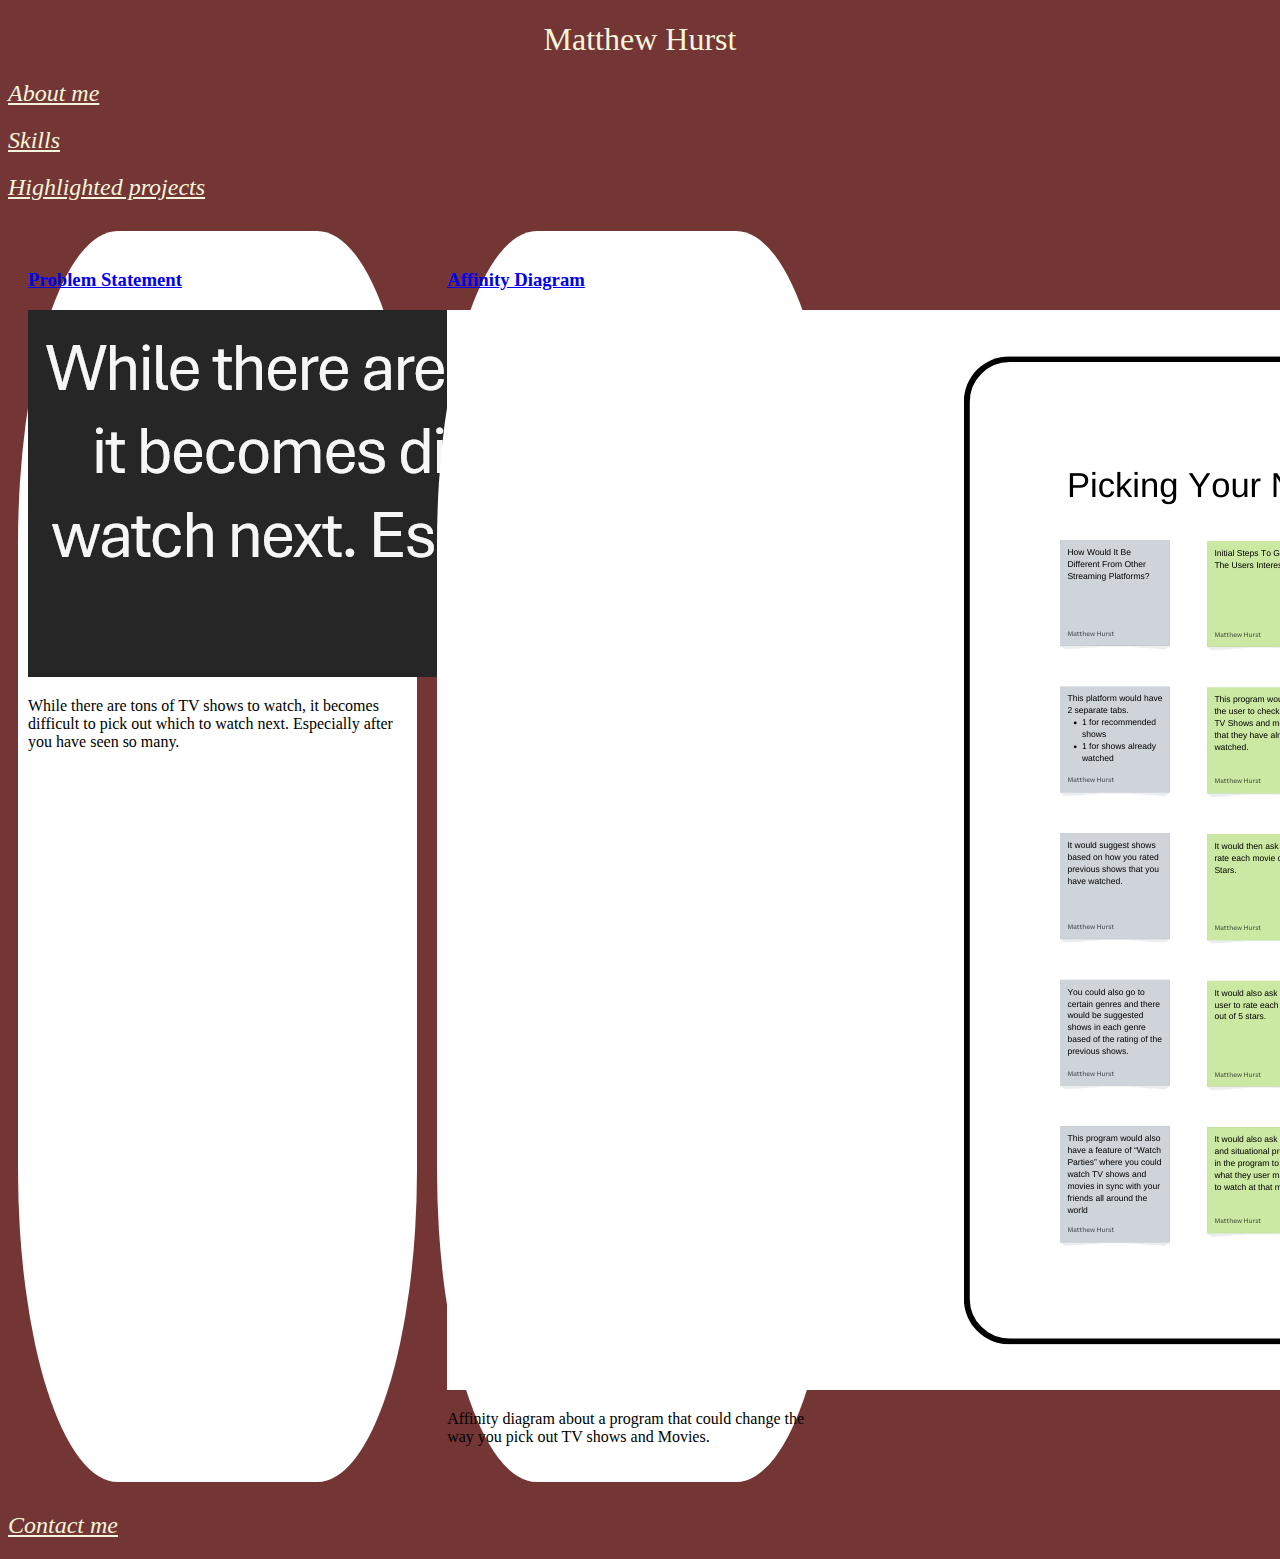
==== index.html @ b9569a74 "Affinity Diagram" ====
<!DOCTYPE html>
<html>
    <head>
    <title>CSCE 190: [Matthew Hurst]</title>
    <link rel="stylesheet" href="styles.css">
    </head>
    <body>
    <h1>Matthew Hurst</h1>
        <h2>About me</h2>
        <div class="about"></div>

        <h2>Skills</h2>
        <div class="skills"></div>

        <h2>Highlighted projects</h2>
        <div class = "projects">
            <!-- Problem Statement Assignment -->
            <section class="project">
                <a href="files/problem_statement.pdf">
                    <h3>Problem Statement</h3>
                </a>
            <a href="files/problem_statement.pdf">
                <img src="images/problem-statement.png">
            </a>

            <p>While there are tons of TV shows to watch, it becomes difficult to pick out which to watch next. Especially after you have seen so many. </p>
            </section>
            <!--Affinity Diagram Assignment -->
            <section class="project">
                <a href="files/affinity.pdf.pdf"><h3>Affinity Diagram</h3></a>
                    <a href="files/affinity.pdf.pdf">
                        <img src="images/affinity.png"></a>
            <p>
            Affinity diagram about a program that could change the way you pick out TV shows and Movies. 
            </p>
        </section>
        </div>

        <h2>Contact me</h2>
        <div class="contact"></div>

    </body>
</html>
---- styles.css ----
body {
    background-color: rgb(115, 54, 53);
    font-family:'Times New Roman', Times, serif
    }
    
    h1 {
    color: beige;
    text-align: center;
    font-weight: 500;
    }
    
    h2{
        color: beige;
        text-align: left;
        text-decoration: underline;
        font-style: italic;
        font-weight: 500;

    }
    p{
        color: black;
    }

    .projects { 
        display:flex; 
        flex-wrap:wrap; 
    }

    .project {
        width: 30%;
        margin: 10px;
        padding: 20px 10px;
        background: white; 
        border-radius: 25%;
    }
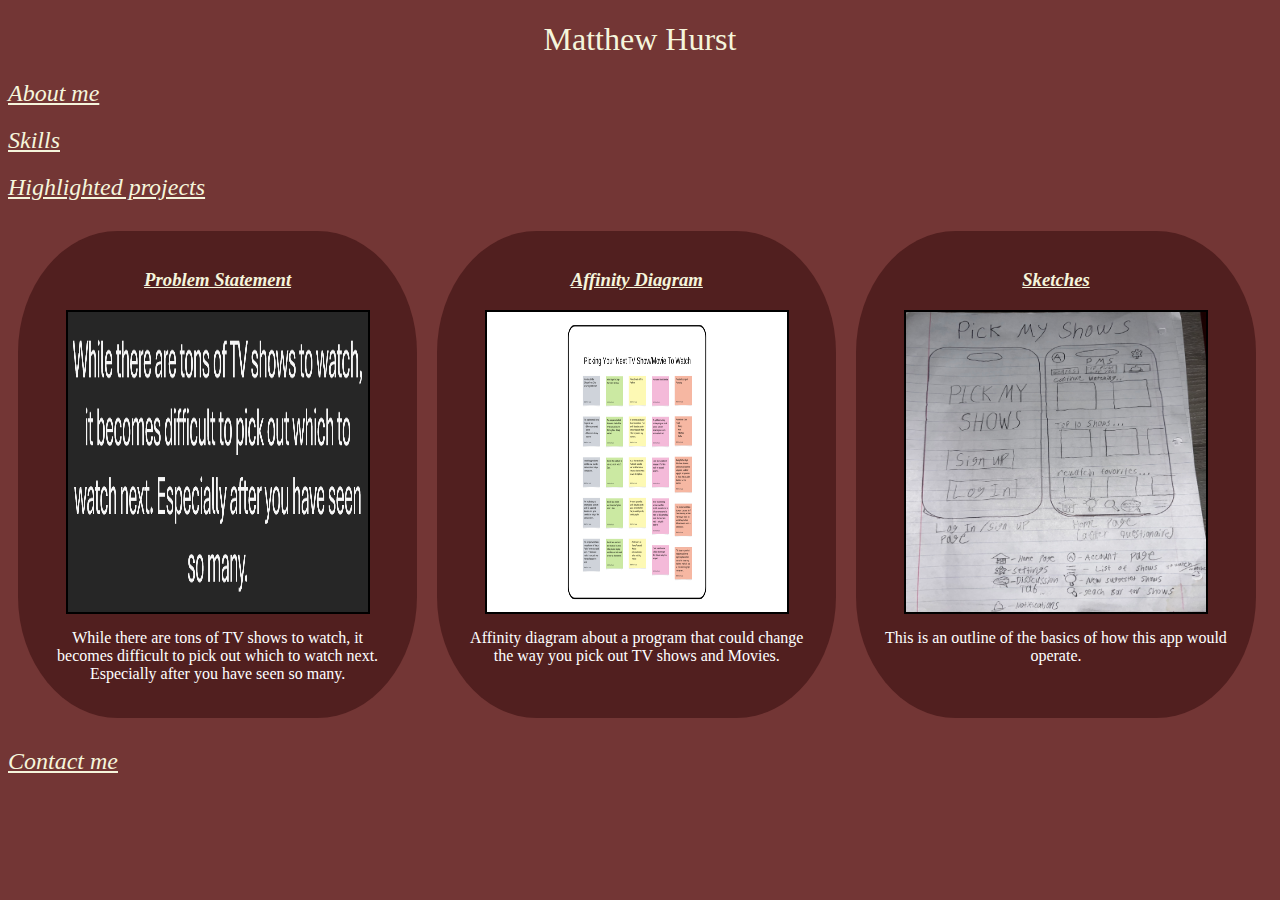
==== commit 35f5bb9e: "Sketches + Fixing Background" ====
--- a/index.html
+++ b/index.html
@@ -30,10 +30,20 @@
                 <a href="files/affinity.pdf.pdf"><h3>Affinity Diagram</h3></a>
                     <a href="files/affinity.pdf.pdf">
                         <img src="images/affinity.png"></a>
-            <p>
-            Affinity diagram about a program that could change the way you pick out TV shows and Movies. 
-            </p>
+            <p> Affinity diagram about a program that could change the way you pick out TV shows and Movies. </p>
+
         </section>
+            <!--Sketches Assignment-->
+            <section class="project">
+                <a href="files/Sketches_DOC.pdf">
+                    <h3>Sketches</h3>
+                </a>
+                <a href="files/Sketches_DOC.pdf">
+                    <img src="images/Sketches_IMG.jpg">
+                </a>
+                <p> This is an outline of the basics of how this app would operate. </p>
+            </section>
+
         </div>
 
         <h2>Contact me</h2>
--- a/styles.css
+++ b/styles.css
@@ -18,7 +18,7 @@
 
     }
     p{
-        color: black;
+        color: white;
     }
 
     .projects { 
@@ -30,6 +30,25 @@
         width: 30%;
         margin: 10px;
         padding: 20px 10px;
-        background: white; 
+        background: rgb(81, 31, 31); 
         border-radius: 25%;
+    }
+    .project img{
+        width: 300px;
+        height: 300px;
+        margin: 10px;
+        border: 2px solid black; 
+        display: block;
+        margin: auto;
+    }
+    a { /* change the appearance of ALL links */
+        text-decoration: none;
+        text-align: center;
+        color: beige;
+        font-style: italic;
+        text-decoration: underline;
+    }
+    .project p { /* change the appearance of paragraph tags inside .project divs */
+        text-align: center;
+        margin: 15px;
     }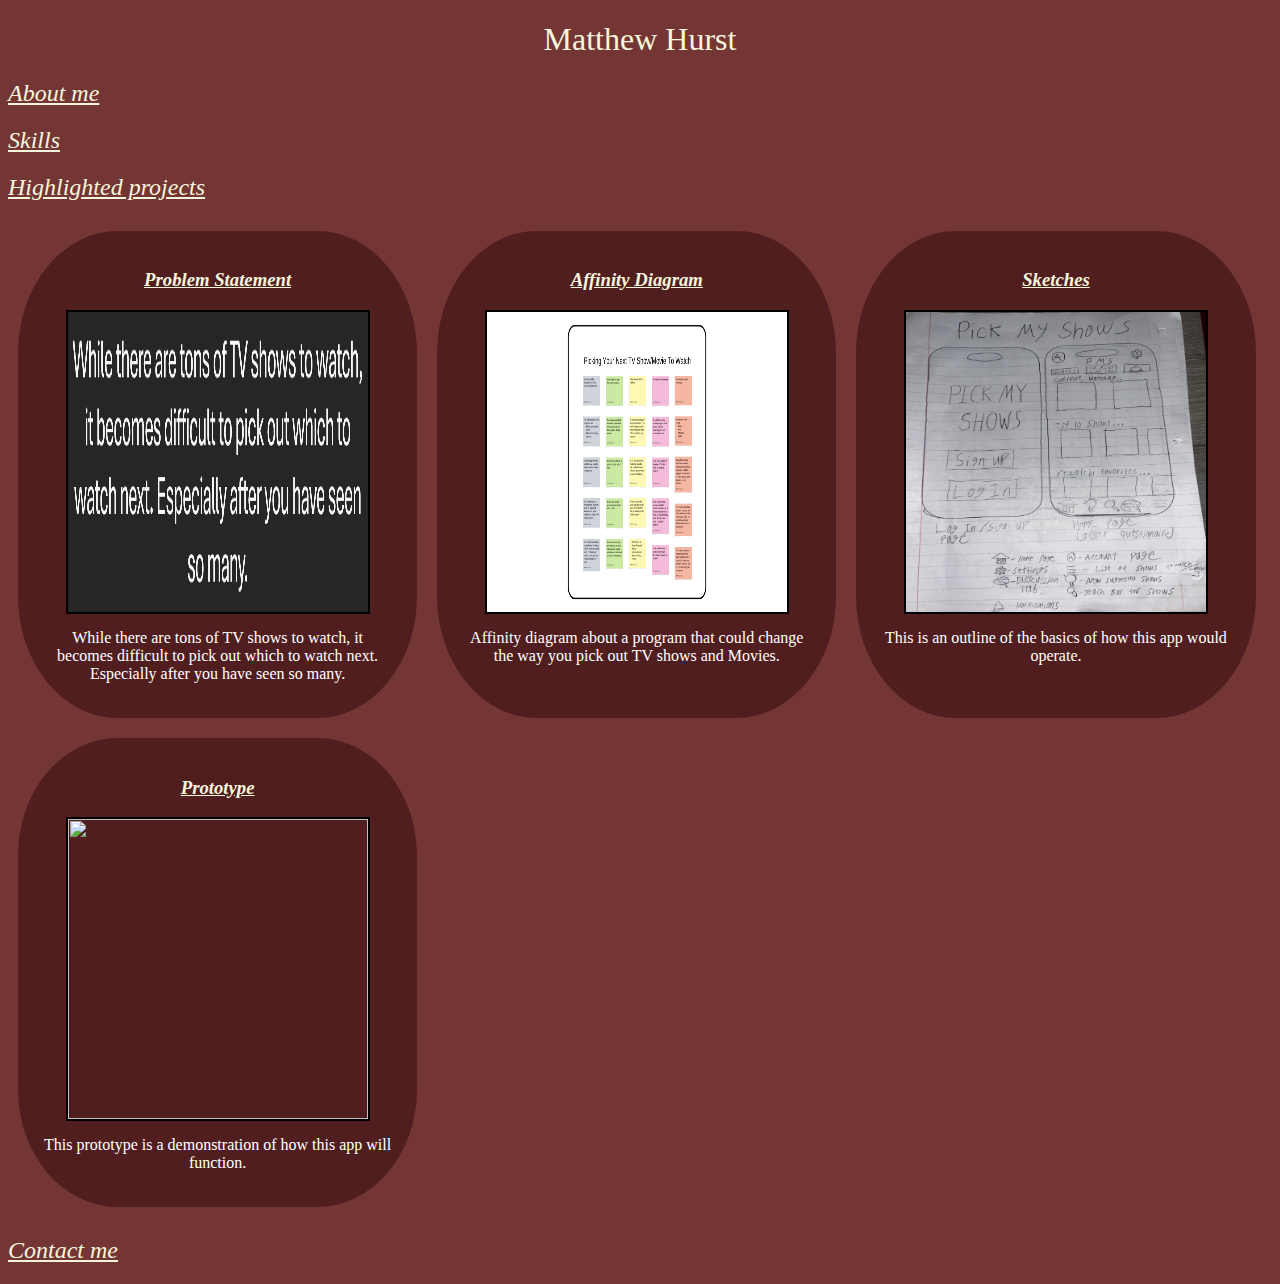
==== commit 89c48a91: "Paper Prototype" ====
--- a/index.html
+++ b/index.html
@@ -44,6 +44,16 @@
                 <p> This is an outline of the basics of how this app would operate. </p>
             </section>
 
+            <!--Paper Prototype Assignment-->
+            <section class="project">
+                <a href="files/Paper_Prototype.pdf">
+                    <h3> Prototype</h3>
+                </a>
+                <a href="files/Paper_Prototype.pdf">
+                    <img src="images/Proto_Photo.png">
+                </a>
+                <p> This prototype is a demonstration of how this app will function.  </p>
+                </section>
         </div>
 
         <h2>Contact me</h2>
--- a/styles.css
+++ b/styles.css
@@ -30,7 +30,7 @@
         width: 30%;
         margin: 10px;
         padding: 20px 10px;
-        background: rgb(81, 31, 31); 
+        background: rgb(81, 30, 31); 
         border-radius: 25%;
     }
     .project img{
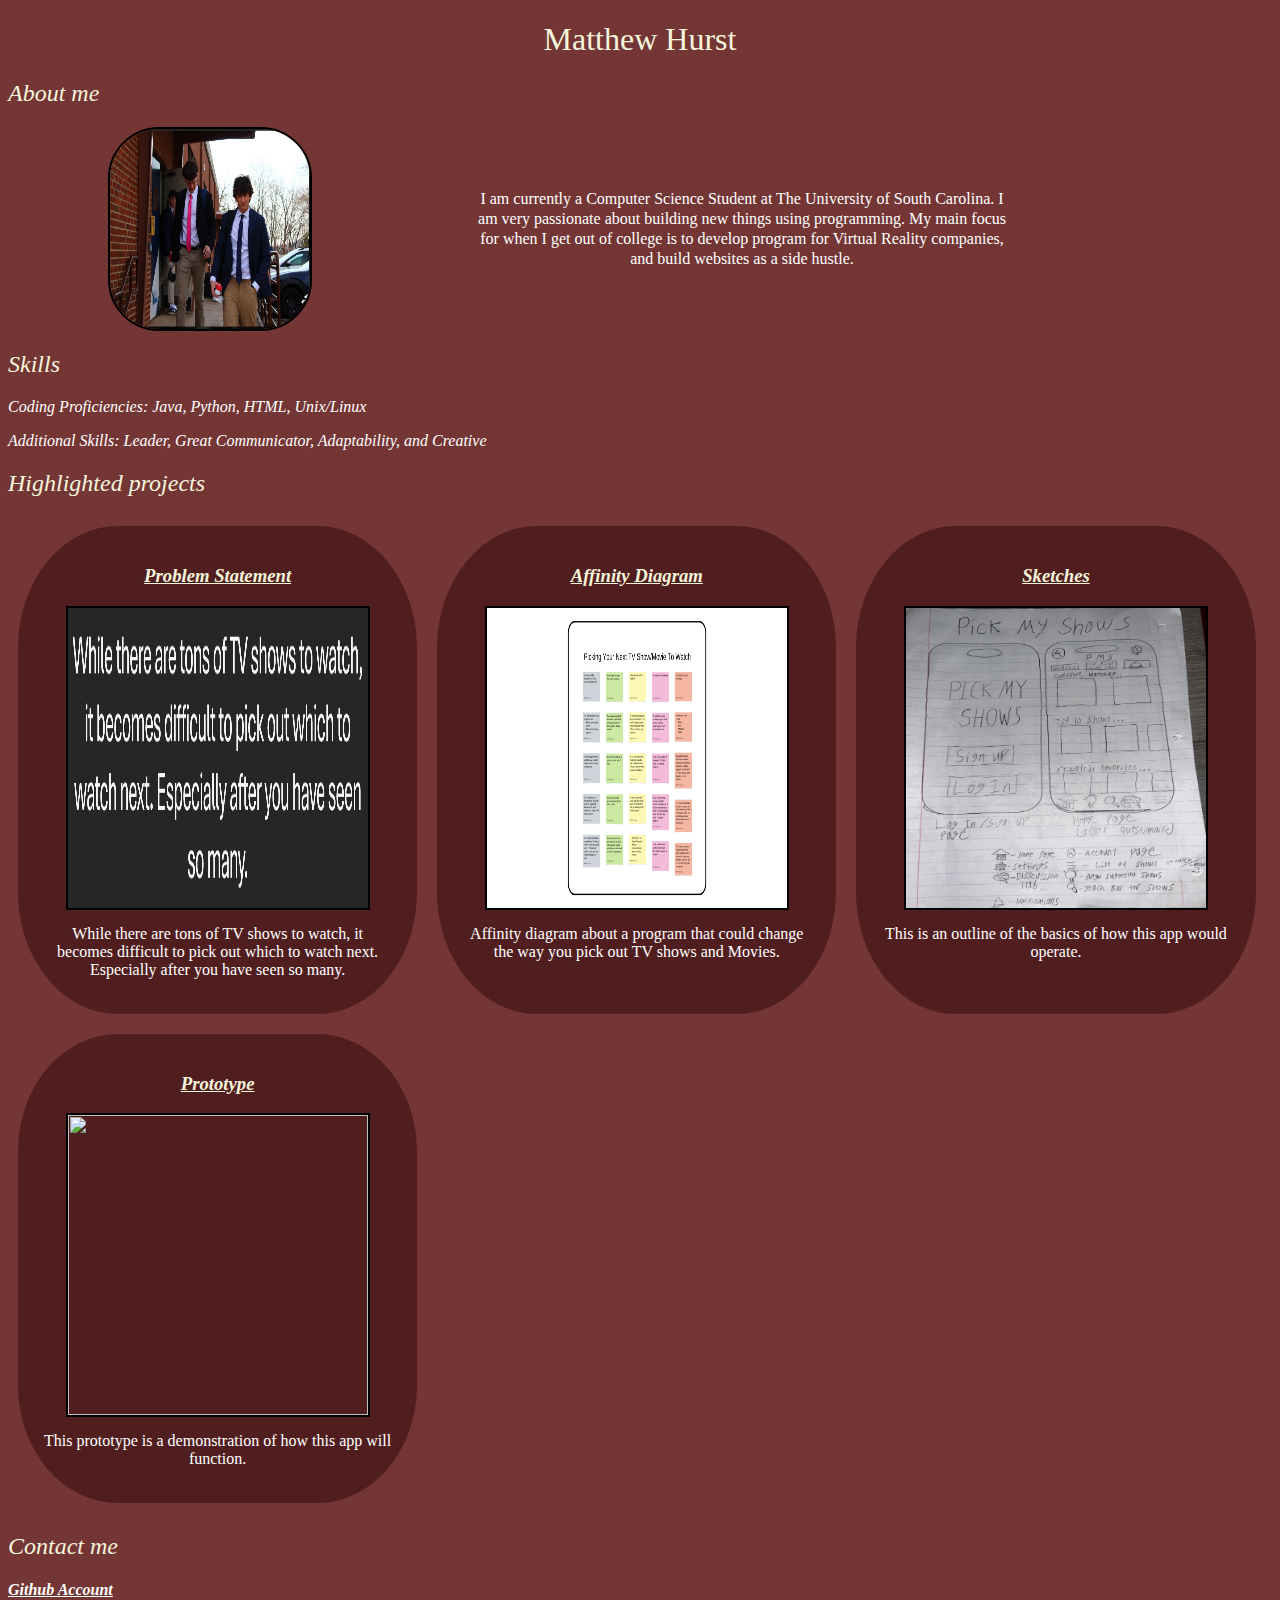
==== commit 18175b6c: "About Me / Skills / Contact Me" ====
--- a/index.html
+++ b/index.html
@@ -7,10 +7,22 @@
     <body>
     <h1>Matthew Hurst</h1>
         <h2>About me</h2>
-        <div class="about"></div>
+        <div class="about">
+            <!-- About Me -->
+            <img src="images/Portfolio_Test.JPG">
+            <p>
+            I am currently a Computer Science Student at The University of South Carolina.
+            I am very passionate about building new things using programming. My main focus 
+            for when I get out of college is to develop program for Virtual Reality companies, and build 
+            websites as a side hustle. 
+            </p>
+        </div>
 
         <h2>Skills</h2>
-        <div class="skills"></div>
+        <div class="skills">
+        <p>Coding Proficiencies:   Java, Python, HTML, Unix/Linux<p>
+        <p>Additional Skills:   Leader, Great Communicator, Adaptability, and Creative<p>
+        </div>
 
         <h2>Highlighted projects</h2>
         <div class = "projects">
@@ -57,7 +69,15 @@
         </div>
 
         <h2>Contact me</h2>
-        <div class="contact"></div>
+        <div class="contact">
+            <!--Github Accont-->
+            <section class = "contact">
+                <a href="https://github.com/mhurst1">
+                <h4>Github Account</h4>
+                </a>
+            </section>
+            <!--Make This an Email LINK BELOW-->
+        </div>
 
     </body>
 </html>--- a/styles.css
+++ b/styles.css
@@ -12,7 +12,6 @@
     h2{
         color: beige;
         text-align: left;
-        text-decoration: underline;
         font-style: italic;
         font-weight: 500;
 
@@ -51,4 +50,39 @@
     .project p { /* change the appearance of paragraph tags inside .project divs */
         text-align: center;
         margin: 15px;
+    }
+    .about{
+        display:flex;
+        flex-wrap:wrap;
+        margin-right: 100px;
+        margin-left: 100px;
+        justify-content: center;
+    }  
+    .about img {
+        width: 200px;
+        height: 200px;
+        border-radius: 25%;
+        border: 2px solid black
+    }
+    .about p {
+        width:50%;
+        text-align: center;
+        margin: auto;
+        line-height: 125%;
+    }
+    .skills p{
+        color: white;
+        font-size: medium;
+        font-style: italic;
+        
+    }
+    .contact p{
+        color: white;
+        text-decoration: underline;
+    }
+
+    h4{
+        text-align: left;
+        color: white;
+        text-decoration: underline;
     }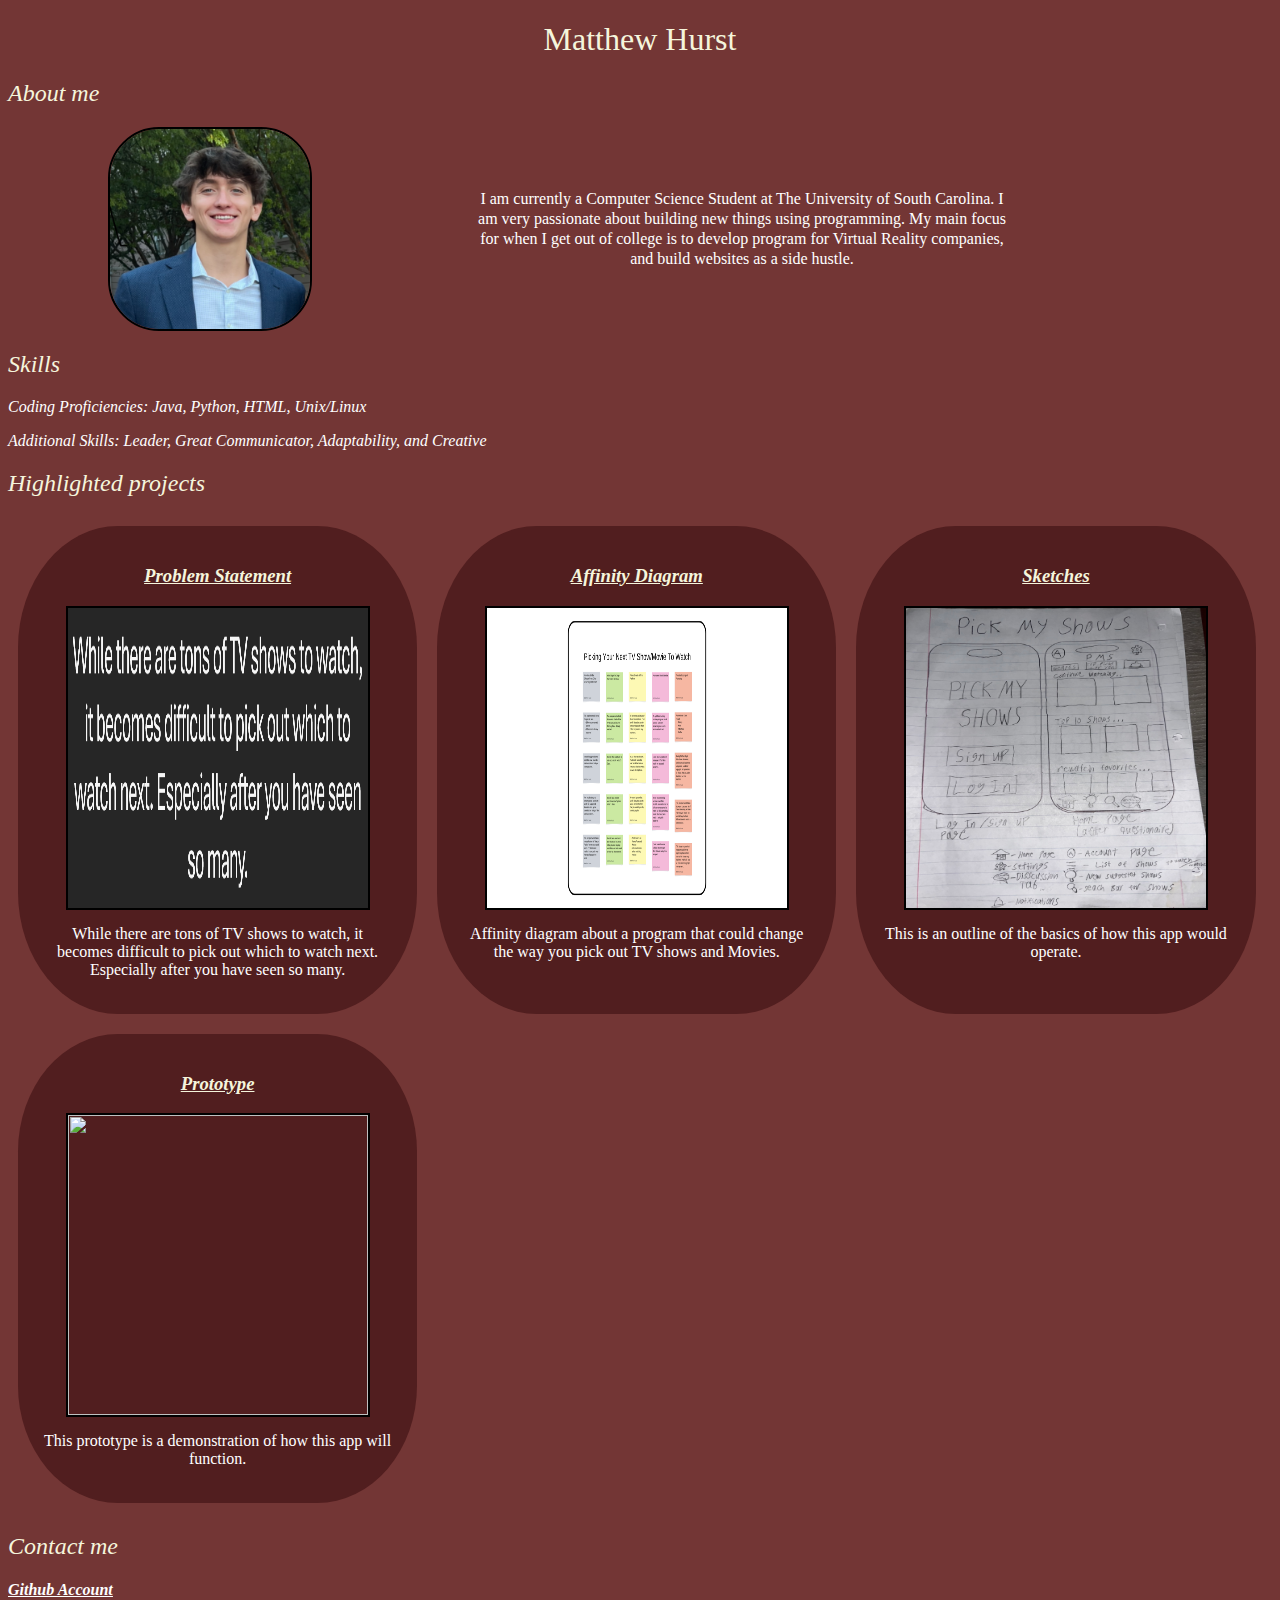
==== commit 27ce2808: "Picture Change" ====
--- a/index.html
+++ b/index.html
@@ -9,7 +9,7 @@
         <h2>About me</h2>
         <div class="about">
             <!-- About Me -->
-            <img src="images/Portfolio_Test.JPG">
+            <img src="images/Portfolio Picture.jpg">
             <p>
             I am currently a Computer Science Student at The University of South Carolina.
             I am very passionate about building new things using programming. My main focus 
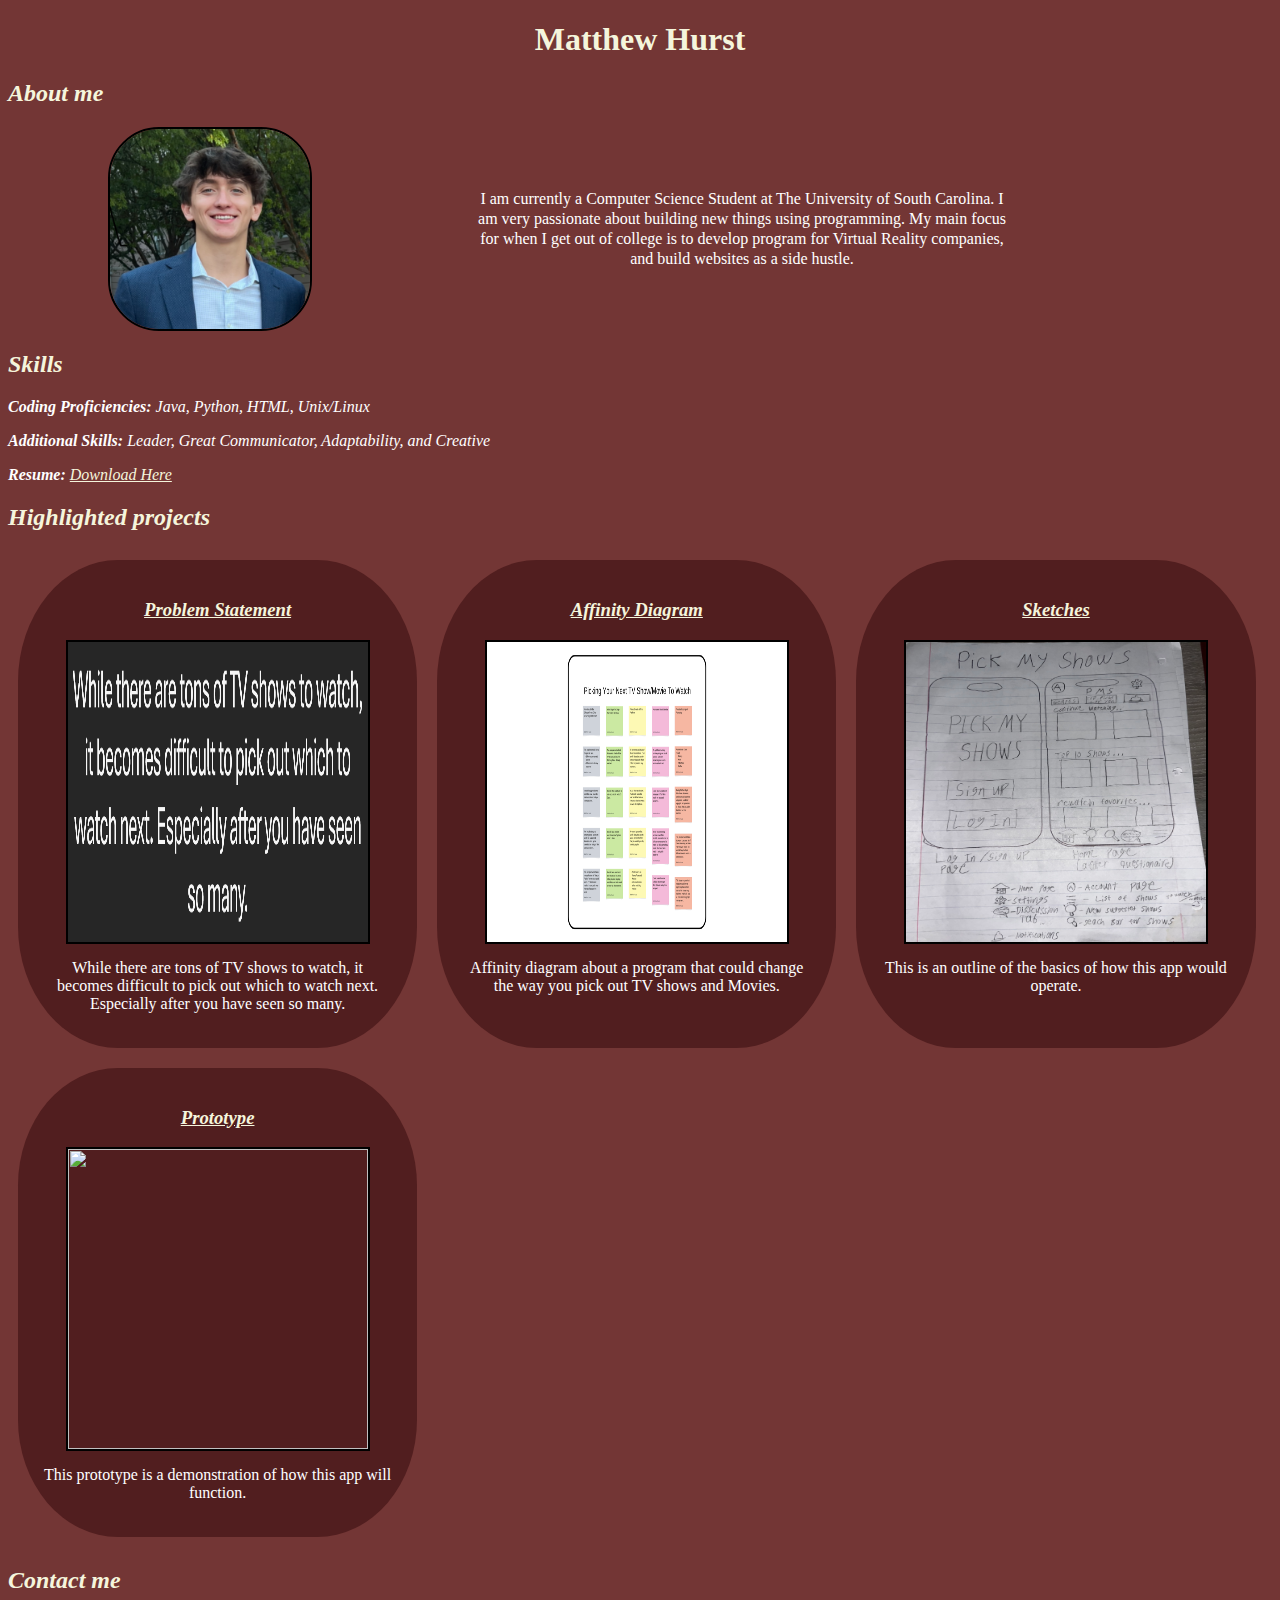
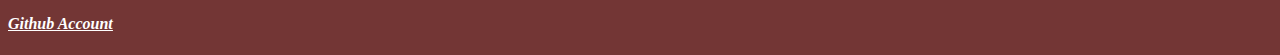
==== commit 3088ab0f: "Resume Upload / Minor Changes To Headers" ====
--- a/index.html
+++ b/index.html
@@ -5,8 +5,8 @@
     <link rel="stylesheet" href="styles.css">
     </head>
     <body>
-    <h1>Matthew Hurst</h1>
-        <h2>About me</h2>
+    <h1><b>Matthew Hurst</b></h1>
+        <h2><b>About me</b></h2>
         <div class="about">
             <!-- About Me -->
             <img src="images/Portfolio Picture.jpg">
@@ -18,13 +18,14 @@
             </p>
         </div>
 
-        <h2>Skills</h2>
+        <h2><b>Skills</b></h2>
         <div class="skills">
-        <p>Coding Proficiencies:   Java, Python, HTML, Unix/Linux<p>
-        <p>Additional Skills:   Leader, Great Communicator, Adaptability, and Creative<p>
+            <p><b>Coding Proficiencies:   </b>Java, Python, HTML, Unix/Linux<p>
+            <p><b>Additional Skills:   </b>Leader, Great Communicator, Adaptability, and Creative<p>
+            <p><b>Resume: </b><a href="files/MH_CollegeResume.pdf">Download Here</a></p>
         </div>
 
-        <h2>Highlighted projects</h2>
+        <h2><b>Highlighted projects</b></h2>
         <div class = "projects">
             <!-- Problem Statement Assignment -->
             <section class="project">
@@ -68,7 +69,7 @@
                 </section>
         </div>
 
-        <h2>Contact me</h2>
+        <h2><b>Contact me</b></h2>
         <div class="contact">
             <!--Github Accont-->
             <section class = "contact">
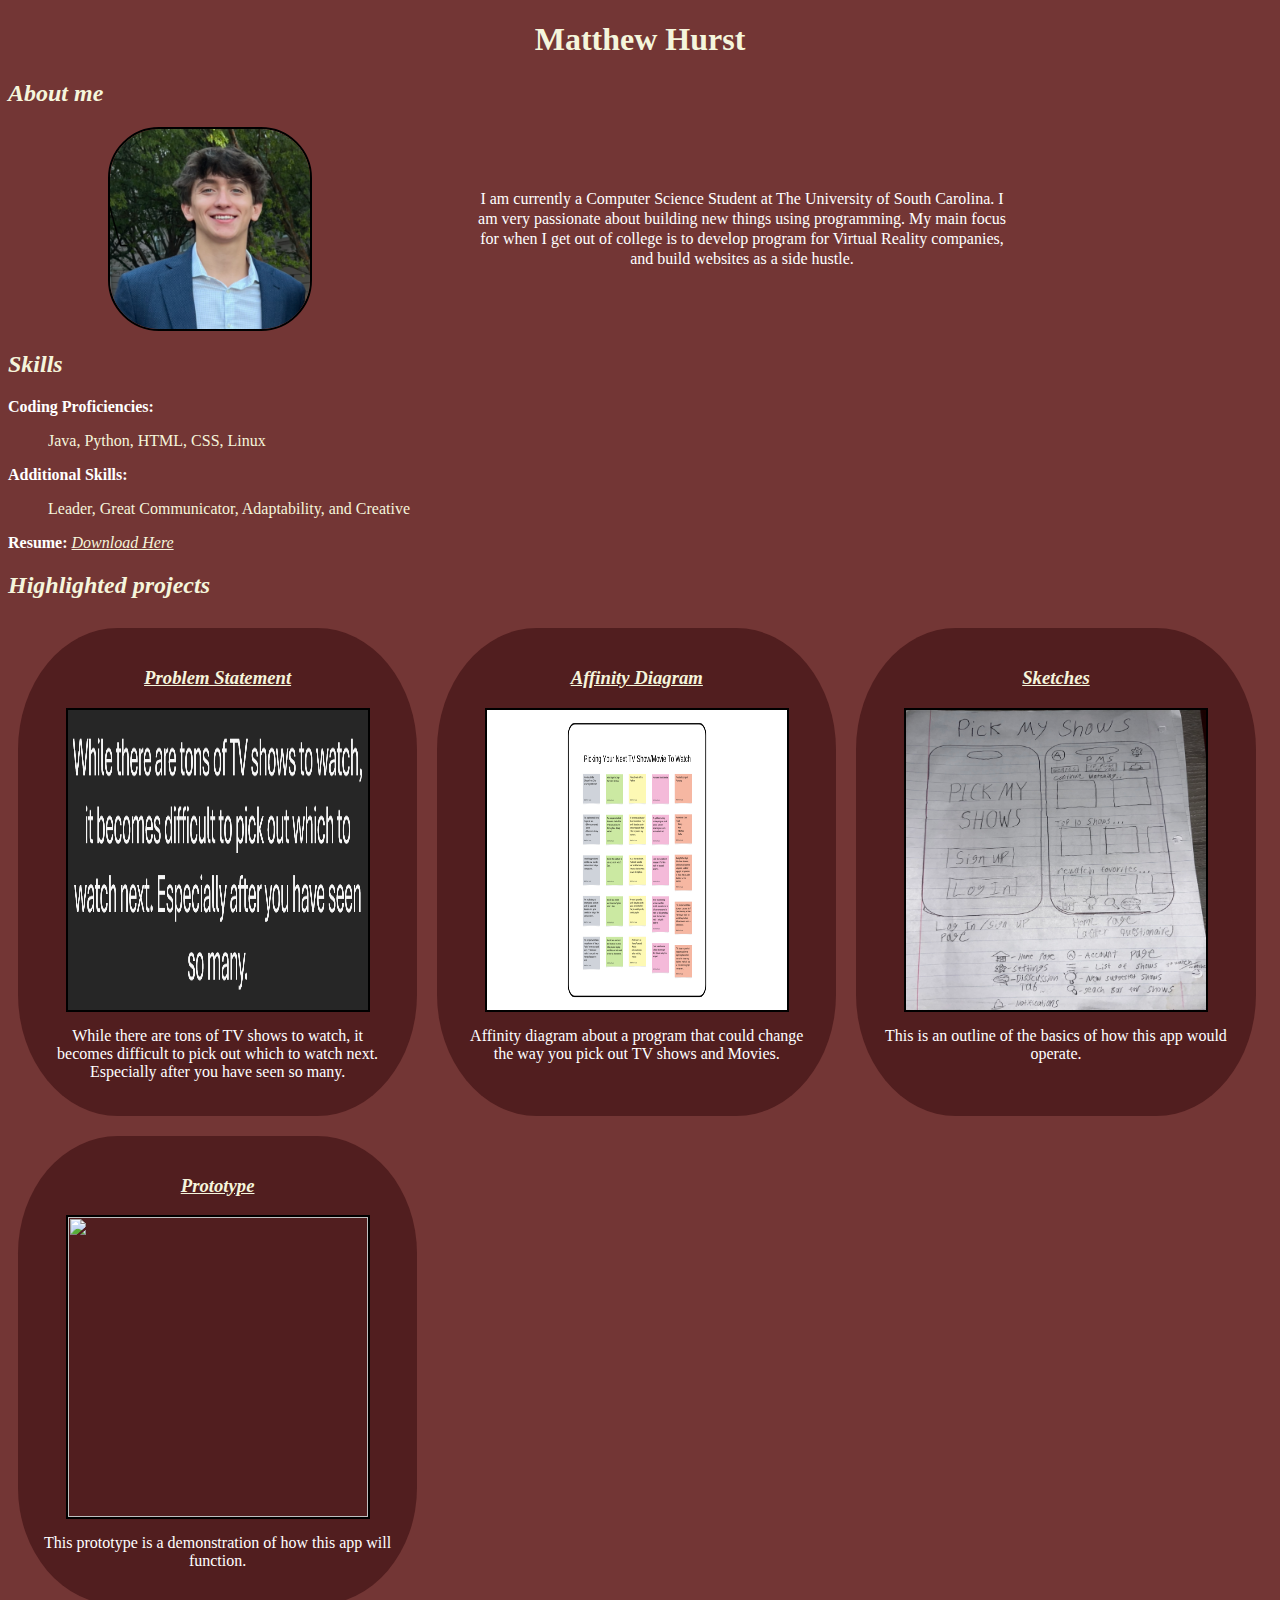
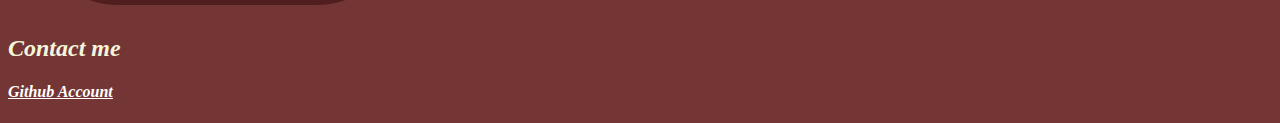
==== commit fb125d67: "minor changes" ====
--- a/index.html
+++ b/index.html
@@ -20,8 +20,8 @@
 
         <h2><b>Skills</b></h2>
         <div class="skills">
-            <p><b>Coding Proficiencies:   </b>Java, Python, HTML, Unix/Linux<p>
-            <p><b>Additional Skills:   </b>Leader, Great Communicator, Adaptability, and Creative<p>
+            <p><b>Coding Proficiencies:   </b><ul>Java, Python, HTML, CSS, Linux</ul><p>
+            <p><b>Additional Skills:   </b><ul>Leader, Great Communicator, Adaptability, and Creative</ul><p>
             <p><b>Resume: </b><a href="files/MH_CollegeResume.pdf">Download Here</a></p>
         </div>
 
--- a/styles.css
+++ b/styles.css
@@ -73,7 +73,6 @@
     .skills p{
         color: white;
         font-size: medium;
-        font-style: italic;
         
     }
     .contact p{
@@ -85,4 +84,10 @@
         text-align: left;
         color: white;
         text-decoration: underline;
-    }+    }
+
+    ul{
+        text-align: left;
+        color: beige;
+    }
+   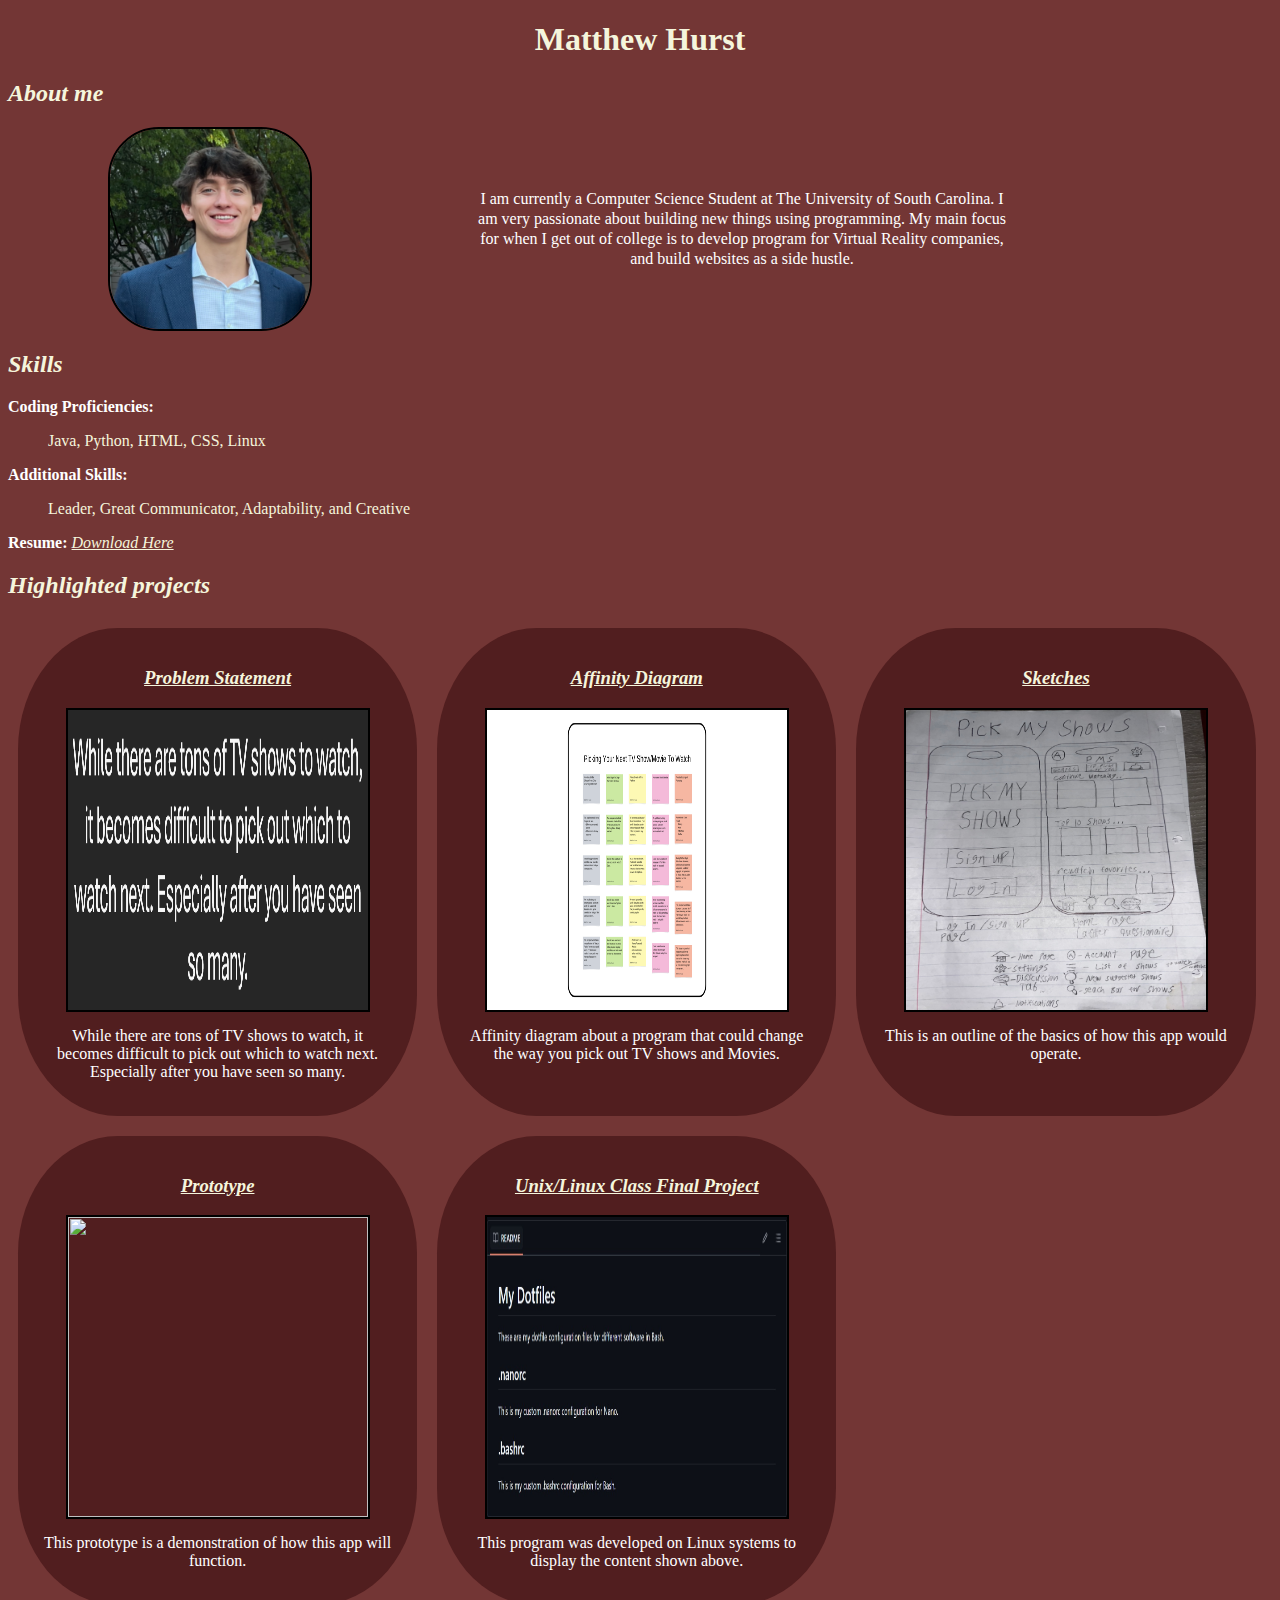
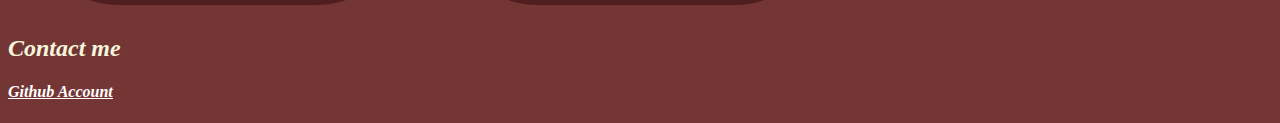
==== commit bfe03095: "Final Content Push" ====
--- a/index.html
+++ b/index.html
@@ -65,8 +65,20 @@
                 <a href="files/Paper_Prototype.pdf">
                     <img src="images/Proto_Photo.png">
                 </a>
-                <p> This prototype is a demonstration of how this app will function.  </p>
-                </section>
+                <p> This prototype is a demonstration of how this app will function.</p>
+            </section>
+
+            <!--.DotFiles Github Repository-->
+            <section class="project">
+                <a href="https://github.com/mhurst1/.dotfiles">
+                    <h3>Unix/Linux Class Final Project</h3>
+                </a>
+                <a href="https://github.com/mhurst1/.dotfiles">
+                    <img src="images/dotFilesPicture.jpg">
+                </a>
+                <p>This program was developed on Linux systems to display the content shown above.</p>
+            </section>
+
         </div>
 
         <h2><b>Contact me</b></h2>
